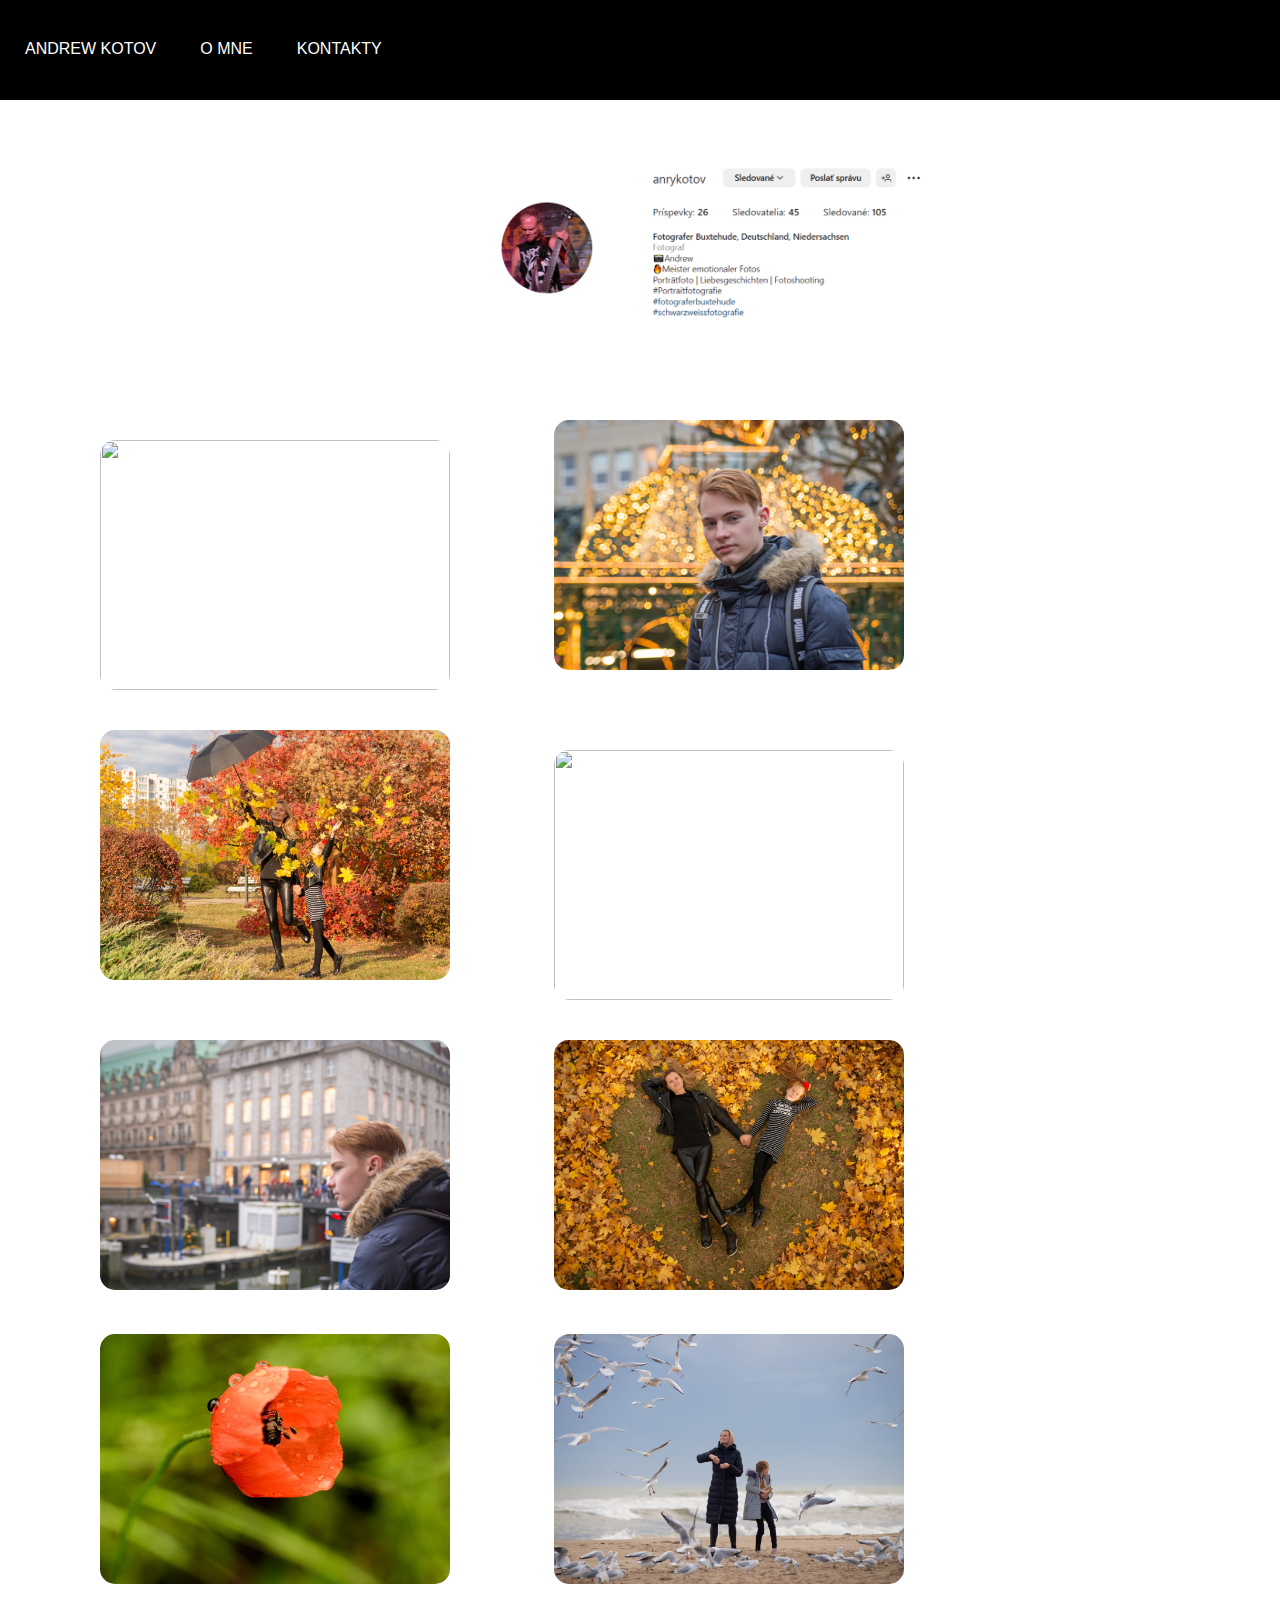
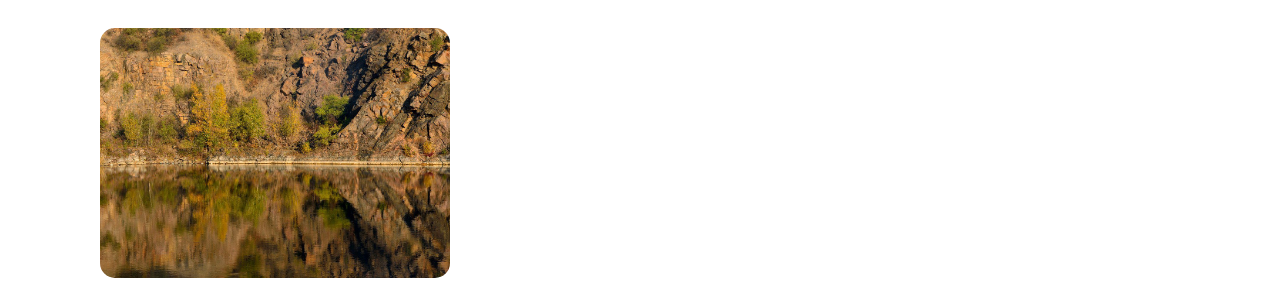
==== index.html @ 9a42f822 "Added new files" ====
<!DOCTYPE html>
<html>
<head>
<meta charset="utf-8">
<meta name="viewport" content="width=device-width, initial-scale=1">
<link rel="stylesheet" type="text/css" href="style.css">
<link rel="icon" type="image/x-icon" href="favicon.ico">
<title>Andrew Kotov</title>
</head>
<body>
<header>
<div id="main">

<a href="index.html" class="button">Andrew Kotov</a>
<a href="omne.html" class="button">O mne</a>
<a href="kontakty.html" class="button">Kontakty</a>

</div>
</header>
 
<div id="banner">
<a href="https://www.instagram.com/anrykotov/" target="_blank"><img src="foto/image.png"></a>
</div>

<span class="images">
<img src="foto/6.jpg">
	
<img src="foto/1.jpg">

<img src="foto/2.jpg">

<img src="foto/3.jpg">
	
<img src="foto/4.jpg">
	
<img src="foto/5.jpg">

<img src="foto/7.jpg">
	
<img src="foto/8.jpg">
	
<img src="foto/9.jpg">
</span>
</body>
</html>
---- style.css ----
*{
	margin: 0;
	padding: 0;
	font-family: Century;
}

#main{
	max-width: 1200px;
} 

header{
	background: black;
    height: 100px;
	width: 100%;
}

.button{
    text-decoration: none;
    display: inline-block;
    color: white;
	padding: 15px;
	margin-top: 25px;
	margin-left: 10px;
    border-radius: 20px;
    text-transform: uppercase;
	font-family: 'Trebuchet MS', 'Lucida Sans Unicode', 'Lucida Grande', 'Lucida Sans', Arial, sans-serif;
}

.button:hover {
    background-position: right center;
	background-color: white;
	color: black;
	transition: 0,7s ease;
}

#banner{
	text-align: center;
	width: 100%;
	height: 300px;
	transform: scale(1.3);
}

img{
	width: 350px;
	height: 250px;
	object-fit: cover;
	object-position: center;
	display: inline-block;
    column-gap: 10px;
    row-gap: 10px;
    margin-left: 100px;
    margin-top: 20px;
    border: solid 0,1px black ;
    margin-bottom: 20px;
    transition: transform 1s;
	border-radius: 15px;
}

img:hover{
    transform: scale(1.3);
}
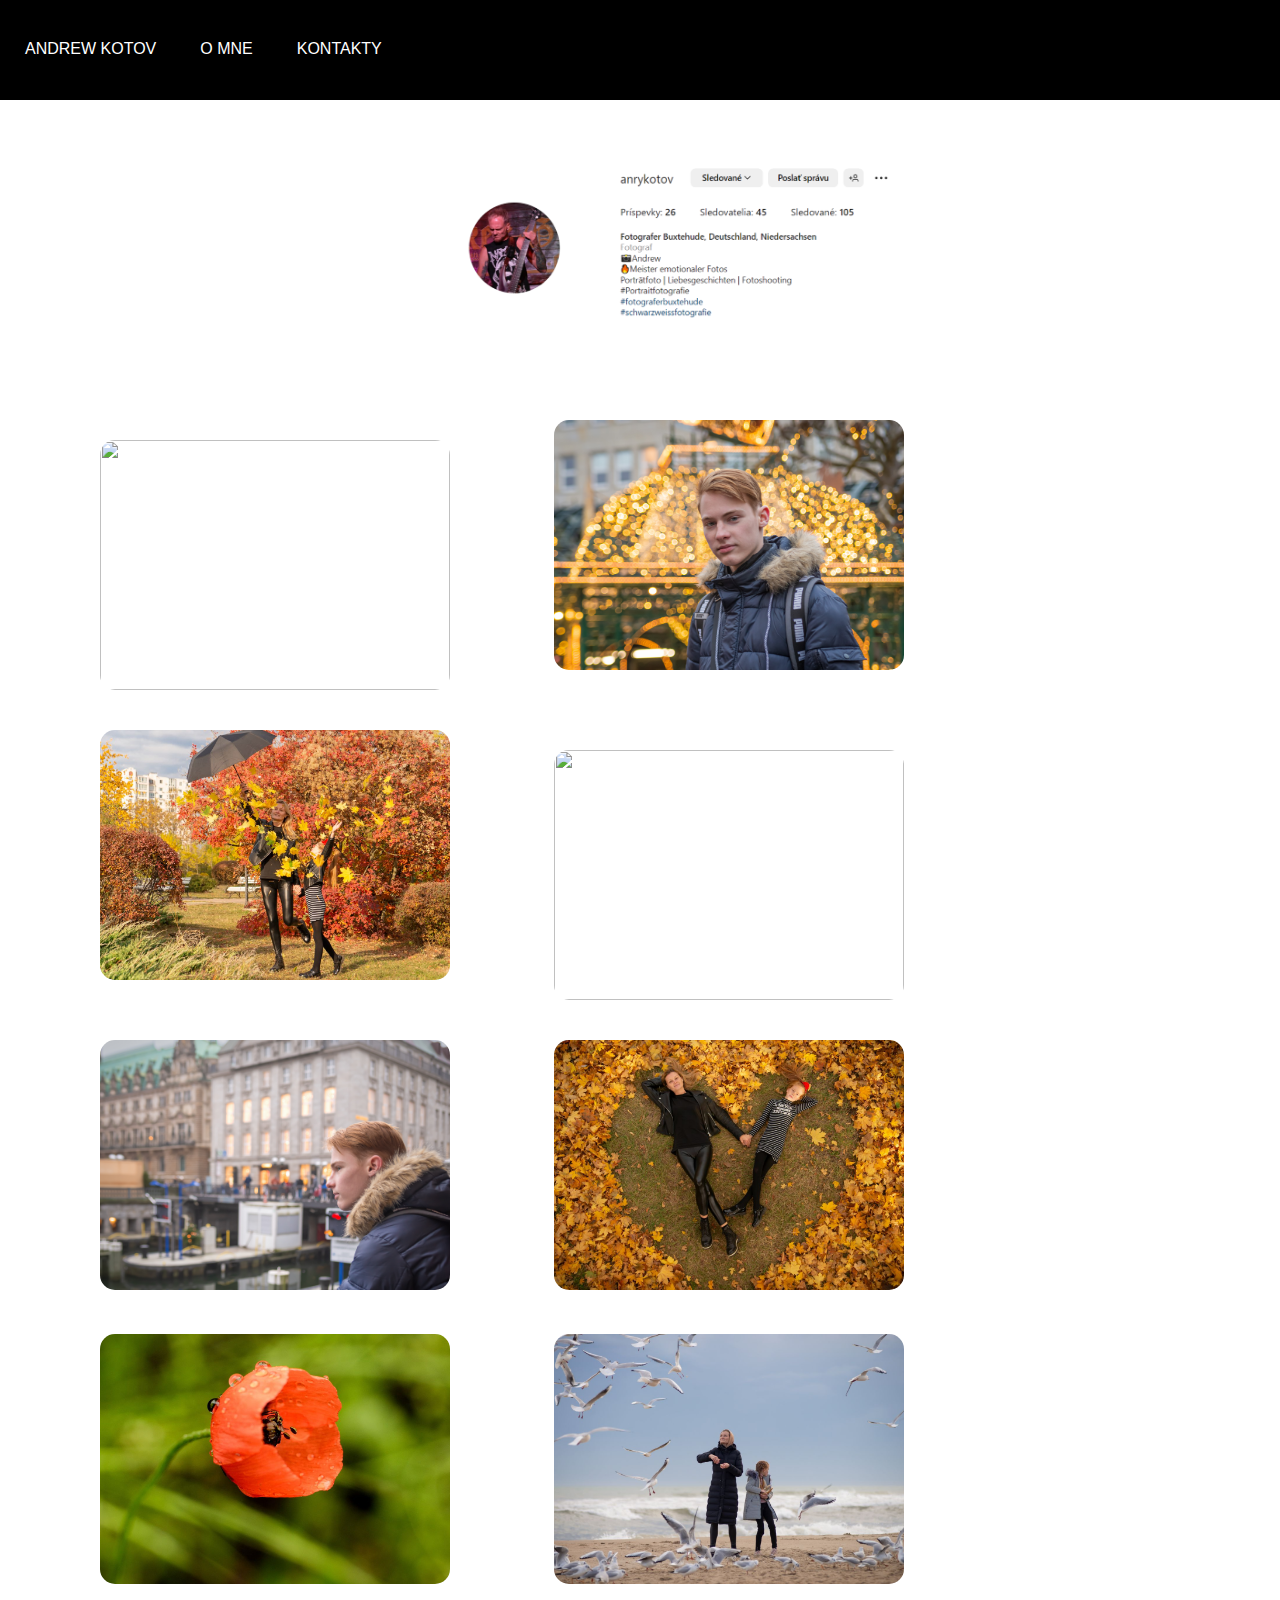
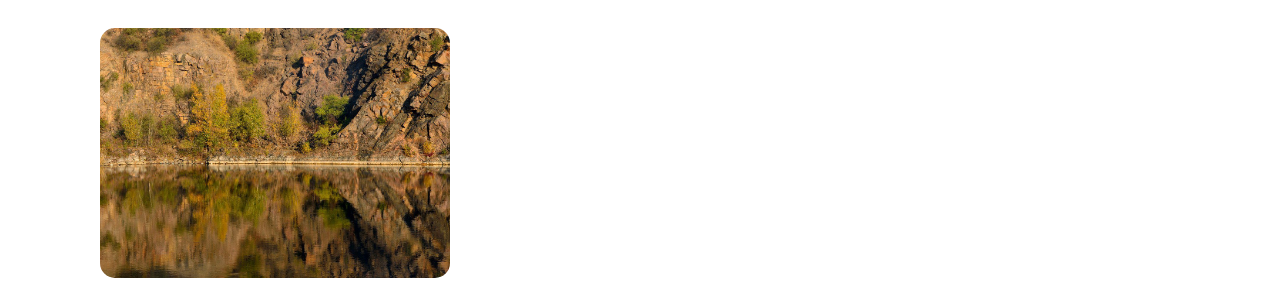
==== commit 295e85e7: "updated files" ====
--- a/index.html
+++ b/index.html
@@ -9,13 +9,9 @@
 </head>
 <body>
 <header>
-<div id="main">
-
 <a href="index.html" class="button">Andrew Kotov</a>
 <a href="omne.html" class="button">O mne</a>
 <a href="kontakty.html" class="button">Kontakty</a>
-
-</div>
 </header>
  
 <div id="banner">
--- a/style.css
+++ b/style.css
@@ -3,10 +3,6 @@
 	padding: 0;
 	font-family: Century;
 }
-
-#main{
-	max-width: 1200px;
-} 
 
 header{
 	background: black;
@@ -34,8 +30,8 @@
 }
 
 #banner{
-	text-align: center;
-	width: 100%;
+	margin: auto;
+	width: 500px;
 	height: 300px;
 	transform: scale(1.3);
 }
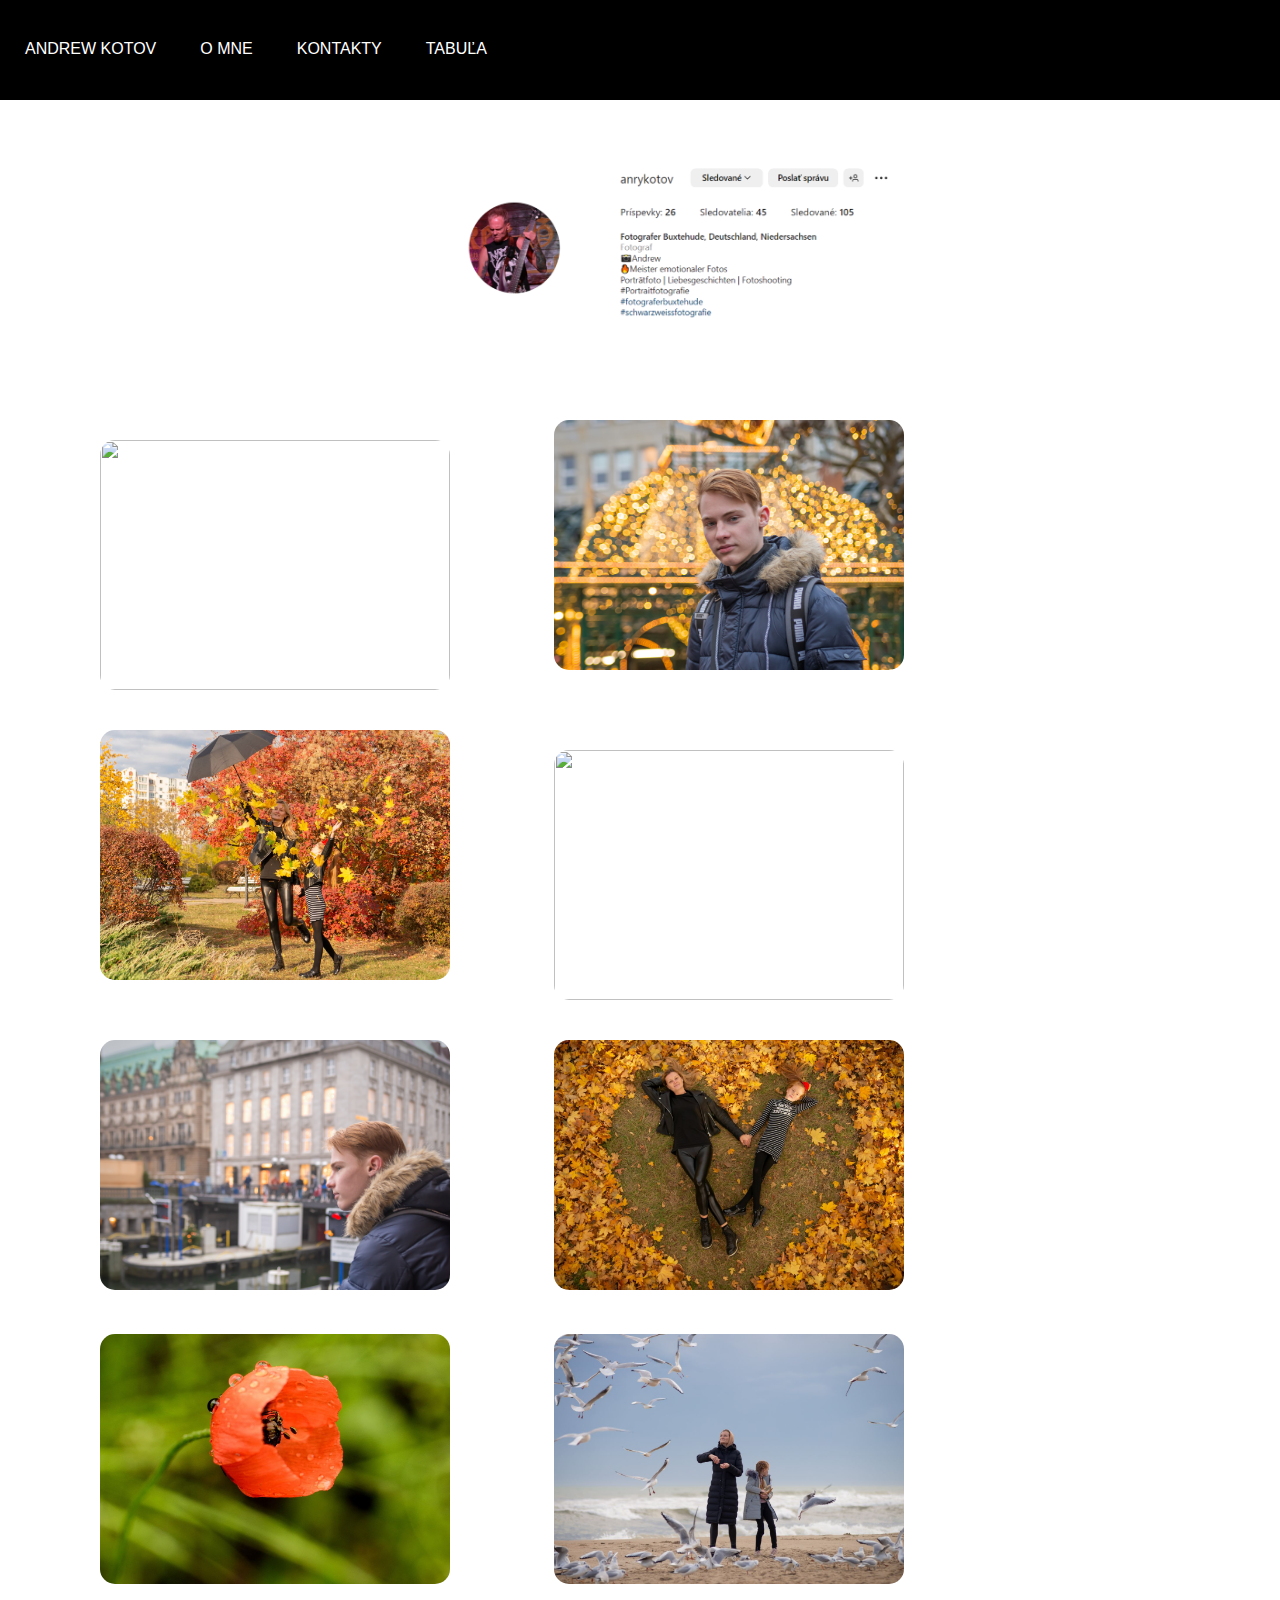
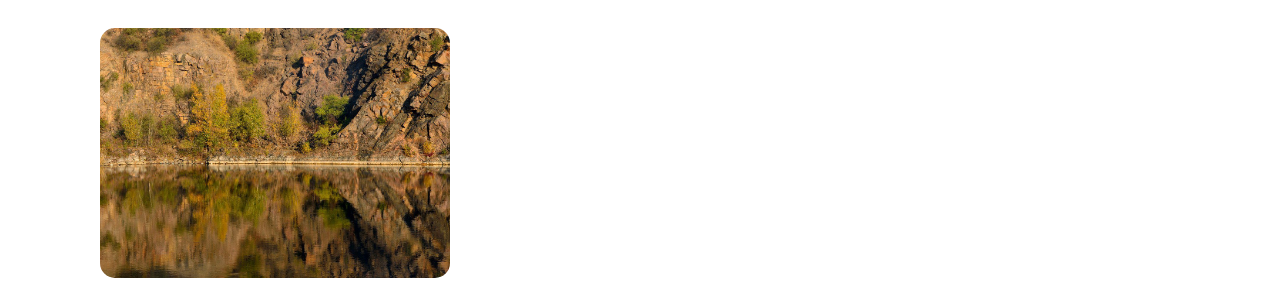
==== commit 0167cbc8: "added some new files" ====
--- a/index.html
+++ b/index.html
@@ -12,6 +12,7 @@
 <a href="index.html" class="button">Andrew Kotov</a>
 <a href="omne.html" class="button">O mne</a>
 <a href="kontakty.html" class="button">Kontakty</a>
+<a href="table.html" class="button">Tabuľa</a> 
 </header>
  
 <div id="banner">
@@ -19,23 +20,23 @@
 </div>
 
 <span class="images">
-<img src="foto/6.jpg">
+<abbr title="Denys Kotov v Nemecku"><img src="foto/6.jpg"></abbr>
 	
-<img src="foto/1.jpg">
+<abbr title="Denys Kotov v Nemecku"><img src="foto/1.jpg"></abbr>
 
-<img src="foto/2.jpg">
+<abbr title="Yevhenia Kotov a Daria Kotova na Ukrajine"><img src="foto/2.jpg"></abbr>
 
-<img src="foto/3.jpg">
+<abbr title="Denys Kotov v Nemecku"><img src="foto/3.jpg"></abbr>
 	
-<img src="foto/4.jpg">
+<abbr title="Denys Kotov v Nemecku"><img src="foto/4.jpg"></abbr>
 	
-<img src="foto/5.jpg">
+<abbr title="Yevhenia Kotov a Daria Kotova na Ukrajine"><img src="foto/5.jpg"></abbr>
 
-<img src="foto/7.jpg">
+<abbr title="Ukrajina"><img src="foto/7.jpg"></abbr>
 	
-<img src="foto/8.jpg">
+<abbr title="Yevhenia Kotov a Daria Kotova na Ukrajine"><img src="foto/8.jpg"></abbr>
 	
-<img src="foto/9.jpg">
+<abbr title="Ukrajina"><img src="foto/9.jpg"></abbr>
 </span>
 </body>
 </html>